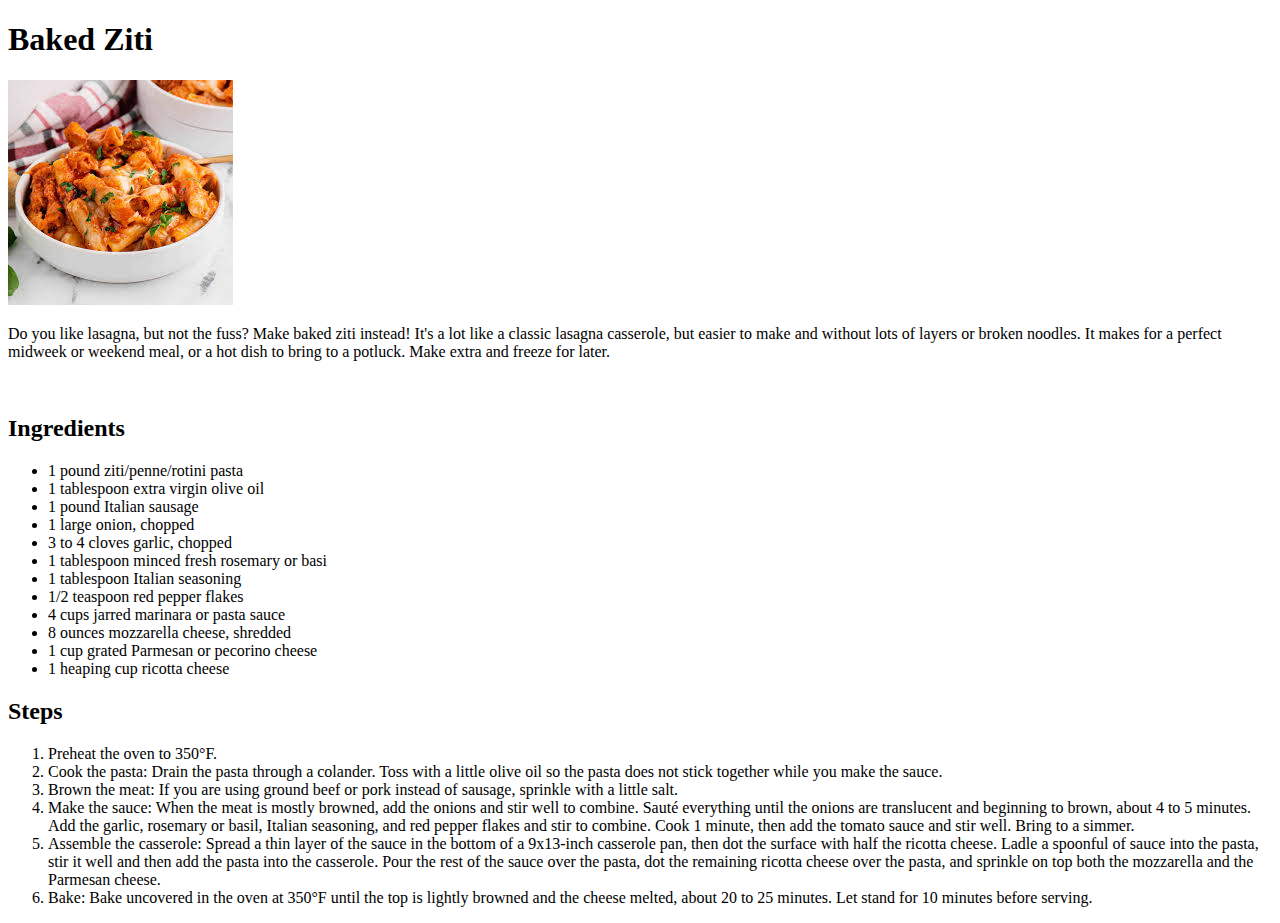
==== recipes/baked-ziti.html @ 840e367e "Created the html for Odin Recipes     Added links to 3 recipes on index.html. Links are: lasagna-sou" ====
<!DOCTYPE html>
<html lang="en">
<head>
    <meta charset="UTF-8">
    <title>Odin Recipes-Baked Ziti</title>
</head>
<body>
    <h1>Baked Ziti</h1>
    <img id='ziti-pic' src="./pics/baked-ziti.jpeg"/>
    <p id="desc">Do you like lasagna, but not the fuss? Make baked ziti instead!
        It's a lot like a classic lasagna casserole, but easier to make and without 
        lots of layers or broken noodles. It makes for a perfect midweek or weekend 
        meal, or a hot dish to bring to a potluck. Make extra and freeze for later.
    </p>
    <br>
    <h2 id="ingredients">Ingredients</h2>
        <ul>
            <li>1 pound ziti/penne/rotini pasta</li>
            <li>1 tablespoon extra virgin olive oil</li>
            <li>1 pound Italian sausage</li>
            <li>1 large onion, chopped</li>
            <li>3 to 4 cloves garlic, chopped</li>
            <li>1 tablespoon minced fresh rosemary or basi</li>
            <li>1 tablespoon Italian seasoning</li>
            <li>1/2 teaspoon red pepper flakes</li>
            <li>4 cups jarred marinara or pasta sauce</li>
            <li>8 ounces mozzarella cheese, shredded</li>
            <li>1 cup grated Parmesan or pecorino cheese</li>
            <li>1 heaping cup ricotta cheese</li>
        </ul>
    <h2 id="steps">Steps</h2>
        <ol>
            <li>Preheat the oven to 350°F.</li>
            <li>Cook the pasta: Drain the pasta through a colander. Toss with a 
                little olive oil so the pasta does not stick together while you 
                make the sauce.</li>
            <li>Brown the meat: If you are using ground beef or pork instead of 
                sausage, sprinkle with a little salt.</li>
            <li>Make the sauce: When the meat is mostly browned, add the onions 
                and stir well to combine. Sauté everything until the onions are 
                translucent and beginning to brown, about 4 to 5 minutes.
                Add the garlic, rosemary or basil, Italian seasoning, and red 
                pepper flakes and stir to combine. Cook 1 minute, then add the 
                tomato sauce and stir well. Bring to a simmer.</li>
            <li>Assemble the casserole: Spread a thin layer of the sauce in the 
                bottom of a 9x13-inch casserole pan, then dot the surface with 
                half the ricotta cheese. Ladle a spoonful of sauce into the pasta, 
                stir it well and then add the pasta into the casserole. Pour the 
                rest of the sauce over the pasta, dot the remaining ricotta cheese 
                over the pasta, and sprinkle on top both the mozzarella and the 
                Parmesan cheese.</li>
            <li>Bake: Bake uncovered in the oven at 350°F until the top is lightly 
                browned and the cheese melted, about 20 to 25 minutes. Let stand 
                for 10 minutes before serving.</li>
        </ol>
</body>
</html>
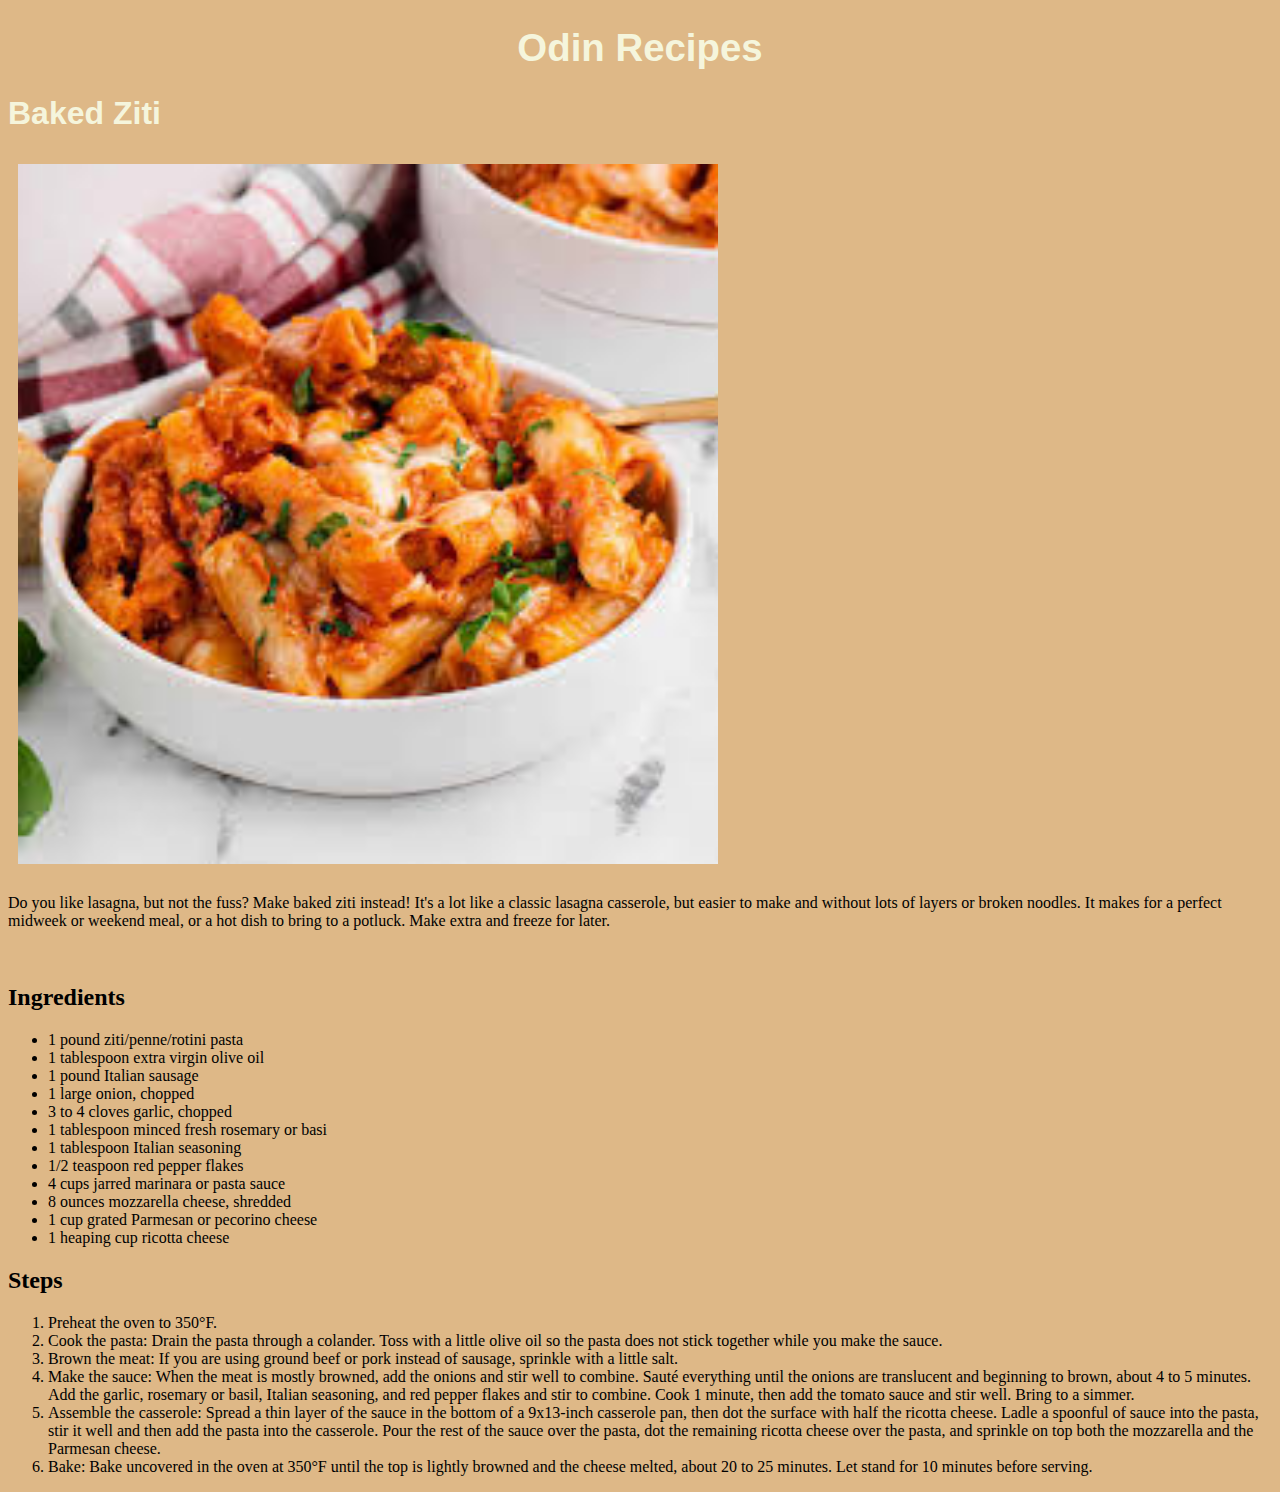
==== commit b9364416: "Added css to all files." ====
--- a/recipes/baked-ziti.html
+++ b/recipes/baked-ziti.html
@@ -3,17 +3,21 @@
 <head>
     <meta charset="UTF-8">
     <title>Odin Recipes-Baked Ziti</title>
+    <link rel="stylesheet" href="style.css">
 </head>
 <body>
+    <header>
+        <h1>Odin Recipes</h1>
+    </header>
     <h1>Baked Ziti</h1>
-    <img id='ziti-pic' src="./pics/baked-ziti.jpeg"/>
-    <p id="desc">Do you like lasagna, but not the fuss? Make baked ziti instead!
+    <img id='ziti-pic' class="pics" src="./pics/baked-ziti.jpeg"/>
+    <p class="desc">Do you like lasagna, but not the fuss? Make baked ziti instead!
         It's a lot like a classic lasagna casserole, but easier to make and without 
         lots of layers or broken noodles. It makes for a perfect midweek or weekend 
         meal, or a hot dish to bring to a potluck. Make extra and freeze for later.
     </p>
     <br>
-    <h2 id="ingredients">Ingredients</h2>
+    <h2 class="ingredients">Ingredients</h2>
         <ul>
             <li>1 pound ziti/penne/rotini pasta</li>
             <li>1 tablespoon extra virgin olive oil</li>
@@ -28,7 +32,7 @@
             <li>1 cup grated Parmesan or pecorino cheese</li>
             <li>1 heaping cup ricotta cheese</li>
         </ul>
-    <h2 id="steps">Steps</h2>
+    <h2 class="steps">Steps</h2>
         <ol>
             <li>Preheat the oven to 350°F.</li>
             <li>Cook the pasta: Drain the pasta through a colander. Toss with a 
--- a/recipes/style.css
+++ b/recipes/style.css
@@ -0,0 +1,23 @@
+* {
+    background-color: burlywood;
+}
+
+header,
+h1 {
+    font-family: 'Trebuchet MS', sans-serif;
+}
+
+header {
+    text-align: center;
+    font-size: larger;
+}
+
+h1 {
+    color:Beige;
+}
+
+img {
+    width: 700px;
+    height: auto;
+    padding: 10px;
+}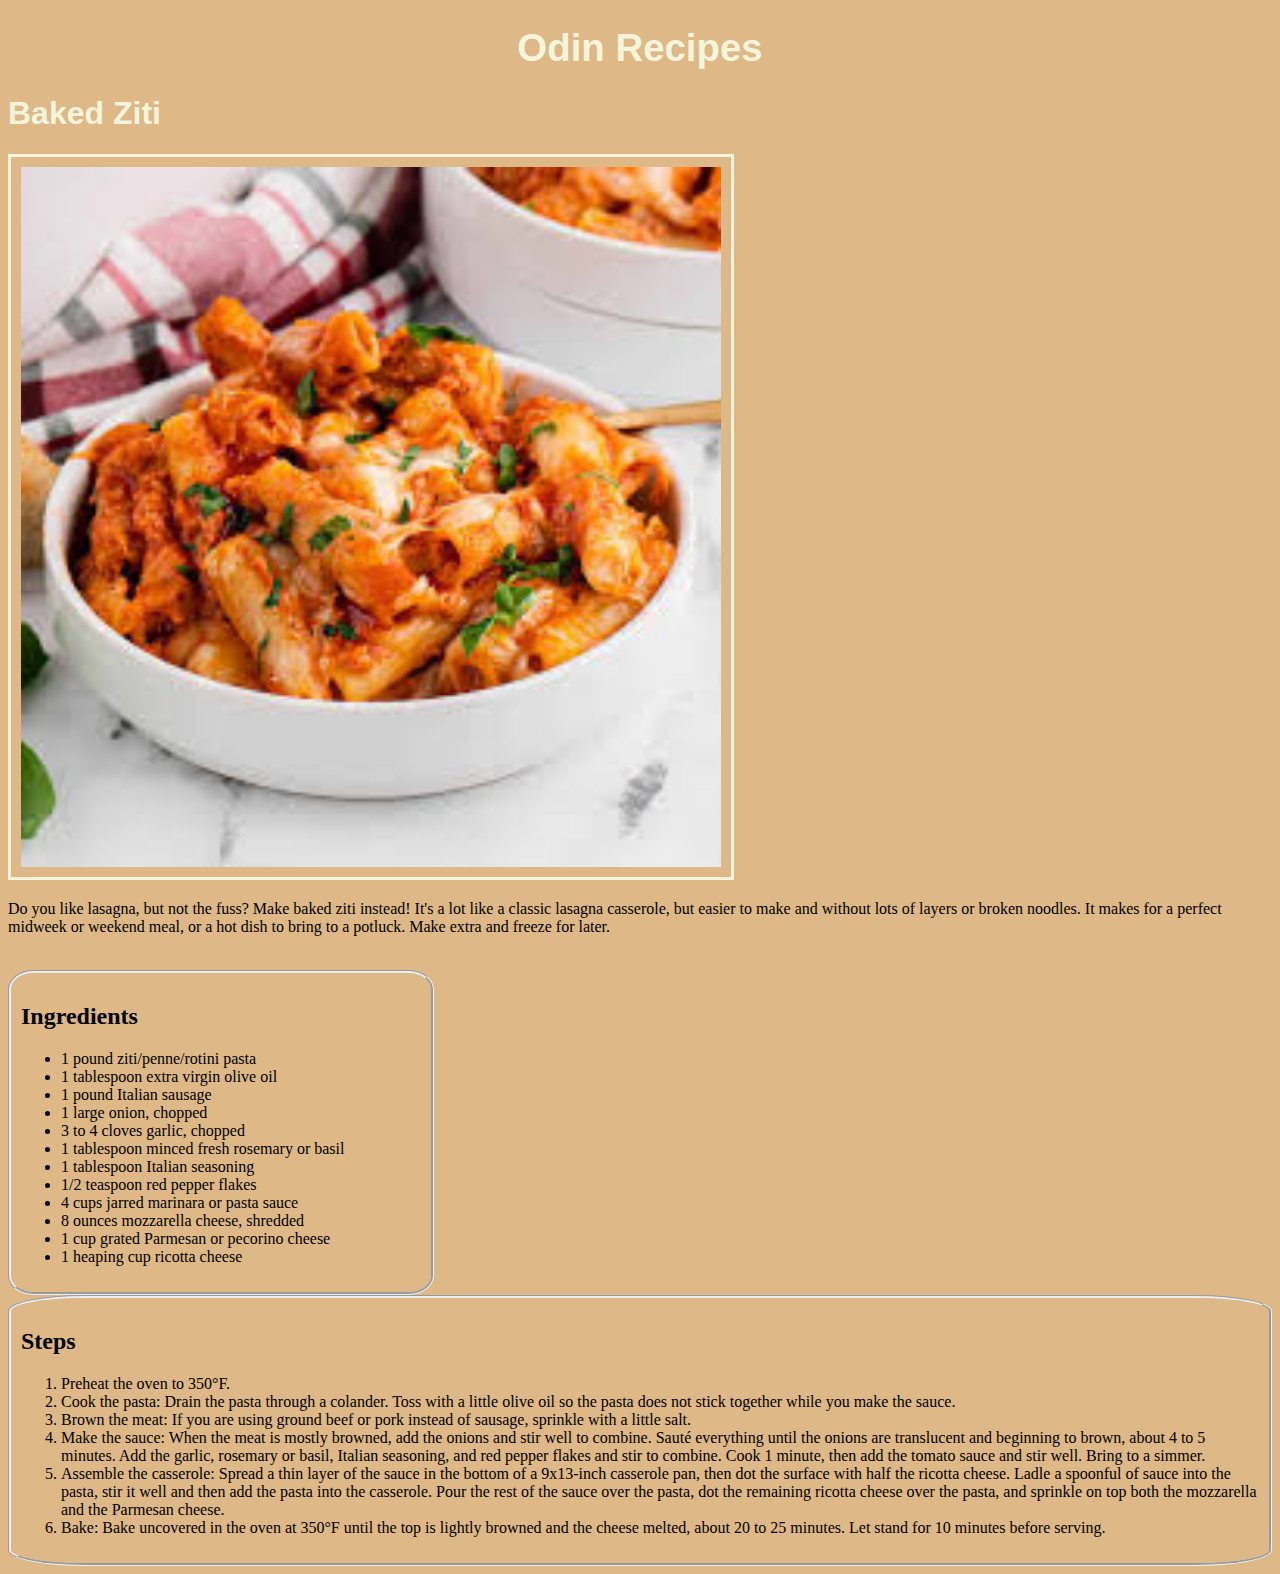
==== commit 2624da62: "Re-organized classes/ids. Added borders." ====
--- a/recipes/baked-ziti.html
+++ b/recipes/baked-ziti.html
@@ -5,26 +5,36 @@
     <title>Odin Recipes-Baked Ziti</title>
     <link rel="stylesheet" href="style.css">
 </head>
+
 <body>
+
     <header>
         <h1>Odin Recipes</h1>
     </header>
+
     <h1>Baked Ziti</h1>
+
     <img id='ziti-pic' class="pics" src="./pics/baked-ziti.jpeg"/>
-    <p class="desc">Do you like lasagna, but not the fuss? Make baked ziti instead!
-        It's a lot like a classic lasagna casserole, but easier to make and without 
-        lots of layers or broken noodles. It makes for a perfect midweek or weekend 
-        meal, or a hot dish to bring to a potluck. Make extra and freeze for later.
-    </p>
+
+    <div class="desc">
+        <p>Do you like lasagna, but not the fuss? Make baked ziti instead!
+            It's a lot like a classic lasagna casserole, but easier to make and without 
+            lots of layers or broken noodles. It makes for a perfect midweek or weekend 
+            meal, or a hot dish to bring to a potluck. Make extra and freeze for later.
+        </p>
+    </div>
+
     <br>
-    <h2 class="ingredients">Ingredients</h2>
+
+    <div class="list" id="ingredients">
+        <h2>Ingredients</h2>
         <ul>
             <li>1 pound ziti/penne/rotini pasta</li>
             <li>1 tablespoon extra virgin olive oil</li>
             <li>1 pound Italian sausage</li>
             <li>1 large onion, chopped</li>
             <li>3 to 4 cloves garlic, chopped</li>
-            <li>1 tablespoon minced fresh rosemary or basi</li>
+            <li>1 tablespoon minced fresh rosemary or basil</li>
             <li>1 tablespoon Italian seasoning</li>
             <li>1/2 teaspoon red pepper flakes</li>
             <li>4 cups jarred marinara or pasta sauce</li>
@@ -32,7 +42,10 @@
             <li>1 cup grated Parmesan or pecorino cheese</li>
             <li>1 heaping cup ricotta cheese</li>
         </ul>
-    <h2 class="steps">Steps</h2>
+    </div>
+
+    <div class="list" id="steps">
+        <h2>Steps</h2>
         <ol>
             <li>Preheat the oven to 350°F.</li>
             <li>Cook the pasta: Drain the pasta through a colander. Toss with a 
@@ -57,5 +70,8 @@
                 browned and the cheese melted, about 20 to 25 minutes. Let stand 
                 for 10 minutes before serving.</li>
         </ol>
+    </div>
+
 </body>
+
 </html>--- a/recipes/style.css
+++ b/recipes/style.css
@@ -1,4 +1,4 @@
-* {
+body {
     background-color: burlywood;
 }
 
@@ -20,4 +20,16 @@
     width: 700px;
     height: auto;
     padding: 10px;
+    border-style: solid;
+    border-color: beige;
+}
+
+.list {
+    border-style: groove;
+    border-radius: 6%;
+    padding: 10px;
+}
+
+#ingredients {
+    width: 400px;
 }